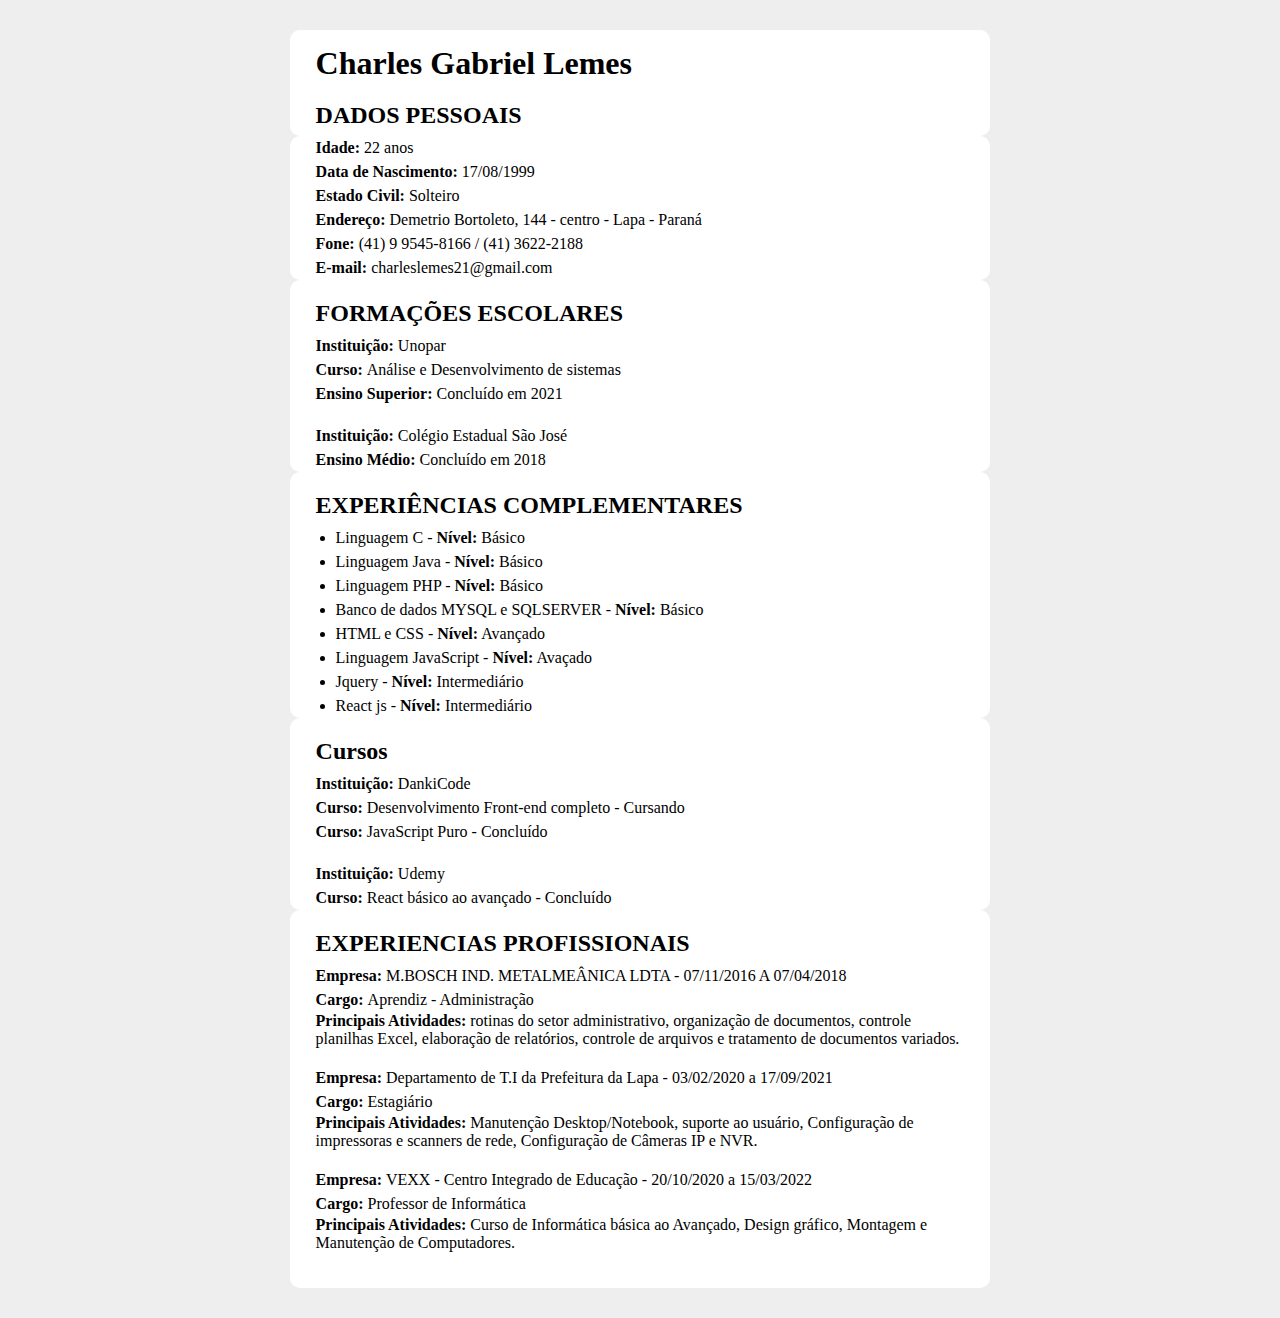
==== pages/curriculo.html @ 52ea9a1d "curriculo adicionado" ====
<!DOCTYPE html>
<html lang="pt-br">
<head>
    <meta charset="UTF-8">
    <meta http-equiv="X-UA-Compatible" content="IE=edge">
    <meta name="viewport" content="width=device-width, initial-scale=1.0, maximum-scale=1.0">
    <link rel="stylesheet" href="https://stackpath.bootstrapcdn.com/font-awesome/4.7.0/css/font-awesome.min.css" integrity="sha384-wvfXpqpZZVQGK6TAh5PVlGOfQNHSoD2xbE+QkPxCAFlNEevoEH3Sl0sibVcOQVnN" crossorigin="anonymous">
    <link rel="stylesheet" href="curriculo.css">
    <title>Curriculo</title>
</head>
<body>

<header>
<div class="center">
    <h1>Charles Gabriel Lemes</h1>
    <h2>DADOS PESSOAIS</h2>
</div><!--center-->
</header>

<section class="dados-pessoais">
<div class="center">
    <span><strong>Idade: </strong> 22 anos </span> 
    <span> <strong>Data de Nascimento: </strong> 17/08/1999</span>
    <span> <strong>Estado Civil: </strong> Solteiro</span>
    <span><strong>Endereço: </strong>Demetrio Bortoleto, 144 - centro - Lapa - Paraná</span>
    <span><strong>Fone: </strong>(41) 9 9545-8166 / (41) 3622-2188</span>
    <span><strong>E-mail: </strong>charleslemes21@gmail.com</span>
</div><!--center-->
</section><!--dados-pessoais-->


<section class="formacao-escolar">
<div class="center">
    <h2>FORMAÇÕES ESCOLARES</h2>

    <span><strong>Instituição: </strong>Unopar</span>
    <span><strong>Curso: </strong>Análise e Desenvolvimento de sistemas</span>
    <span><strong>Ensino Superior: </strong>Concluído em 2021</span>
    <br/>
    <span><strong>Instituição: </strong>Colégio Estadual São José</span>
    <span><strong>Ensino Médio: </strong> Concluído em 2018</span>

</div><!--center-->
</section><!--formacao-escolar-->

<section class="experiencia-complementar">
    <div class="center">
        <h2>EXPERIÊNCIAS COMPLEMENTARES</h2>
        <ul>
            <li>Linguagem C - <strong>Nível:</strong> Básico</li>
            <li>Linguagem Java - <strong>Nível:</strong> Básico</li>
            <li>Linguagem PHP - <strong>Nível:</strong> Básico</li>     
            <li>Banco de dados MYSQL e SQLSERVER - <strong>Nível:</strong> Básico</li>
            <li>HTML e CSS - <strong>Nível:</strong> Avançado</li>
            <li>Linguagem JavaScript - <strong>Nível:</strong> Avaçado</li>
            <li>Jquery - <strong>Nível:</strong> Intermediário </li>
            <li>React js - <strong>Nível:</strong> Intermediário</li>
        </ul>
    </div><!--center-->
    </section><!--experiencia-complementar-->

<section class="Cursos">
<div class="center">
    <h2>Cursos</h2>
    <span><strong>Instituição: </strong> DankiCode</span>
    <span><strong>Curso:</strong> Desenvolvimento Front-end completo - Cursando </span>
    <span><strong>Curso:</strong> JavaScript Puro - Concluído </span>
    <br>
    <span><strong>Instituição: </strong> Udemy</span>
    <span><strong>Curso:</strong> React básico ao avançado - Concluído </span>

</div><!--center-->
</section><!--cursos-->

<section class="experiencias">
<div class="center">
    <h2>EXPERIENCIAS PROFISSIONAIS</h2>
    <span><strong>Empresa: </strong> M.BOSCH IND. METALMEÂNICA LDTA - 07/11/2016 A 07/04/2018</span>
    <span><strong>Cargo: </strong> Aprendiz - Administração</span>
    <p><strong>Principais Atividades: </strong>rotinas do setor administrativo, organização de documentos, controle planilhas Excel, elaboração de relatórios, controle de arquivos e tratamento de documentos variados.</p>
    <br/>
    <span><strong>Empresa: </strong> Departamento de T.I da Prefeitura da Lapa - 03/02/2020 a 17/09/2021</span>
    <span><strong>Cargo: </strong> Estagiário</span>
    <p><strong>Principais Atividades: </strong>Manutenção Desktop/Notebook, suporte ao usuário, Configuração de impressoras e scanners de rede, Configuração de Câmeras IP e NVR.</p>
    <br/>
    <span><strong>Empresa: </strong> VEXX - Centro Integrado de Educação - 20/10/2020 a 15/03/2022</span>
    <span><strong>Cargo: </strong> Professor de Informática</span>
    <p><strong>Principais Atividades: </strong>Curso de Informática básica ao Avançado, Design gráfico, Montagem e Manutenção de Computadores.</p>
    <br/>
    <br/>
</div><!--center-->
</section><!--experiencias-->






    
    
</body>
</html>
---- pages/curriculo.css ----
*{
    margin:0;
    padding:0;
    box-sizing:border-box;
    font-family: Abel;
}

html,body{
    height: 100%;
    background-color: #eee;
    margin: 15px 0;
}

.center{
    background-color: white;
    border-radius:10px;
    max-width: 700px;
    padding: 0 2%;
    display: flex;
    flex-direction: column;
    margin: 0 auto;
    
}

h1{
    margin-top:15px;
}

h2{
    margin-top: 20px;
    margin-bottom: 7px;
}

span{
    padding: 3px 0;
    font-size: 16px;
}

li{
    margin-left: 20px;
    padding: 3px 0;
    font-size: 16px;

}

section.experiencias{
    
    padding-bottom: 30px;
}
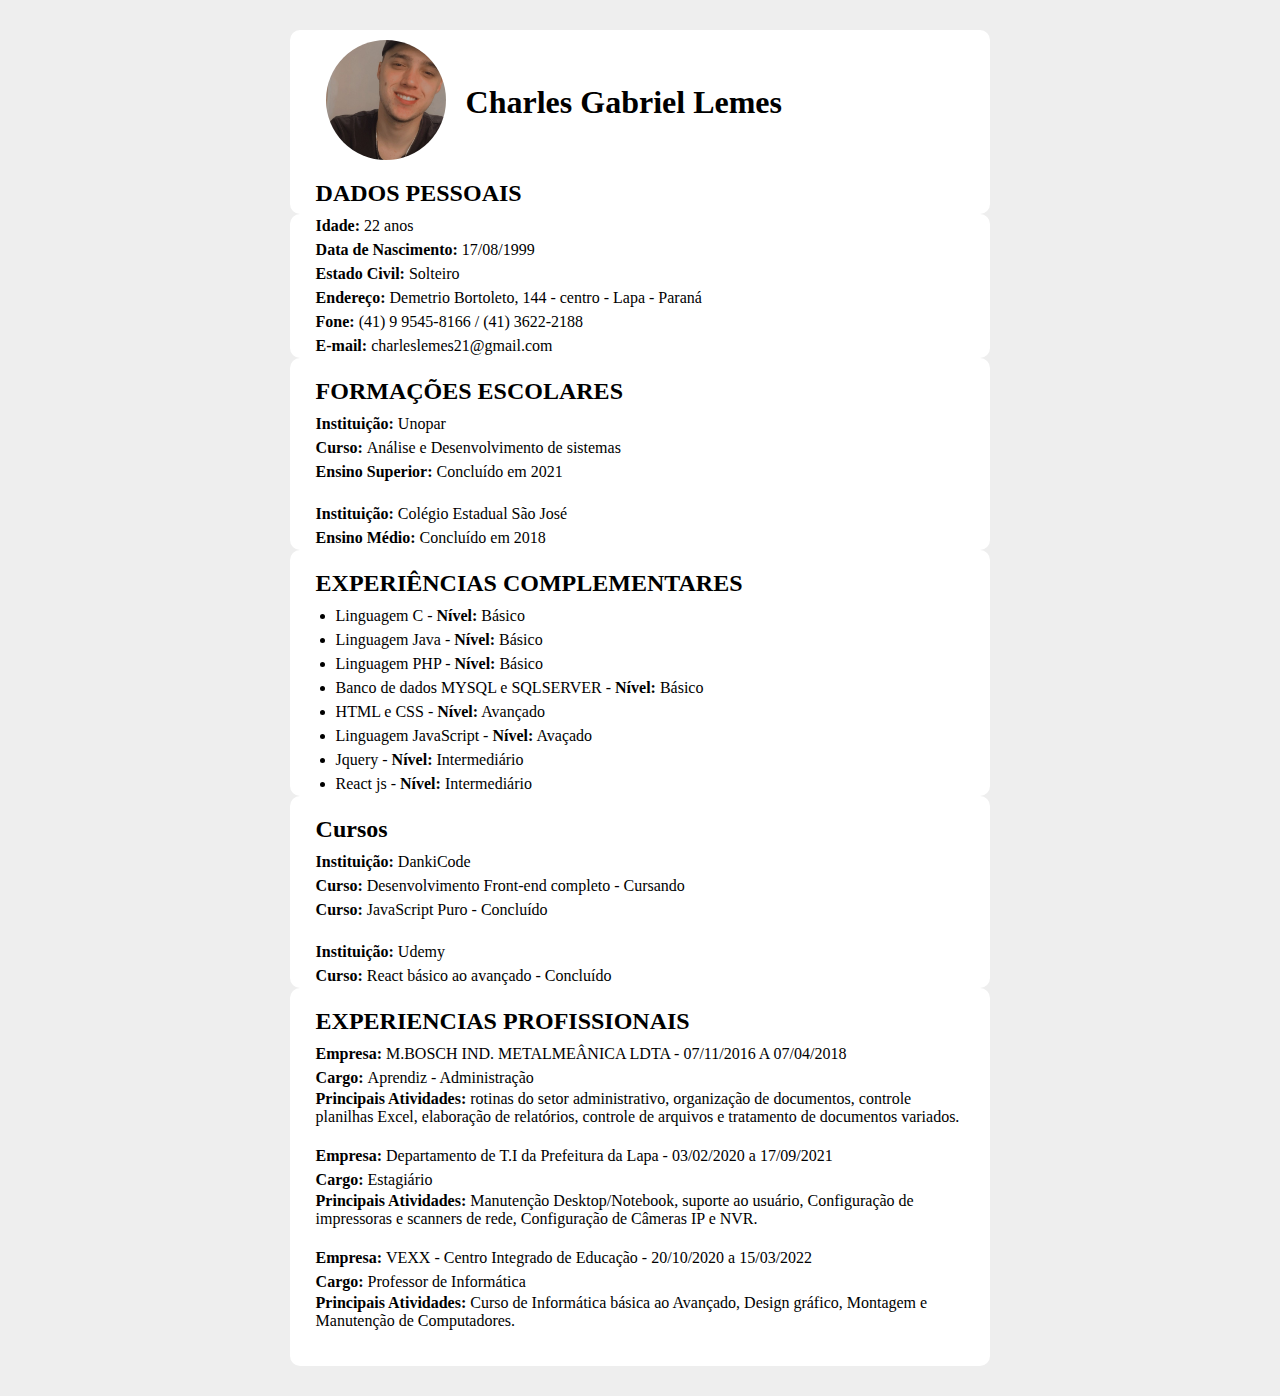
==== commit e836a653: "finalizando curriulo web" ====
--- a/pages/curriculo.html
+++ b/pages/curriculo.html
@@ -12,7 +12,11 @@
 
 <header>
 <div class="center">
-    <h1>Charles Gabriel Lemes</h1>
+    <div class="titulo">
+        <div class="img"></div>
+        <h1>Charles Gabriel Lemes</h1>
+    </div>
+  
     <h2>DADOS PESSOAIS</h2>
 </div><!--center-->
 </header>
@@ -44,8 +48,8 @@
 </section><!--formacao-escolar-->
 
 <section class="experiencia-complementar">
-    <div class="center">
-        <h2>EXPERIÊNCIAS COMPLEMENTARES</h2>
+<div class="center">
+    <h2>EXPERIÊNCIAS COMPLEMENTARES</h2>
         <ul>
             <li>Linguagem C - <strong>Nível:</strong> Básico</li>
             <li>Linguagem Java - <strong>Nível:</strong> Básico</li>
@@ -56,8 +60,8 @@
             <li>Jquery - <strong>Nível:</strong> Intermediário </li>
             <li>React js - <strong>Nível:</strong> Intermediário</li>
         </ul>
-    </div><!--center-->
-    </section><!--experiencia-complementar-->
+</div><!--center-->
+</section><!--experiencia-complementar-->
 
 <section class="Cursos">
 <div class="center">
@@ -90,13 +94,6 @@
     <br/>
 </div><!--center-->
 </section><!--experiencias-->
-
-
-
-
-
-
-    
     
 </body>
-</html>+</html>
--- a/pages/curriculo.css
+++ b/pages/curriculo.css
@@ -22,8 +22,28 @@
     
 }
 
+
+.img{
+    background-image: url('../images/foto1.jpeg');
+    width: 120px;
+    height: 120px;
+    background-position: center;
+    background-size: cover;
+    border-radius:50%;
+    margin-right: 20px;
+    margin-left: 10px;
+    margin-top: 10px;
+}
+
+.titulo{
+    text-align: center;
+    display: flex;
+    align-items: center;
+}
+
 h1{
     margin-top:15px;
+    text-align: center;
 }
 
 h2{
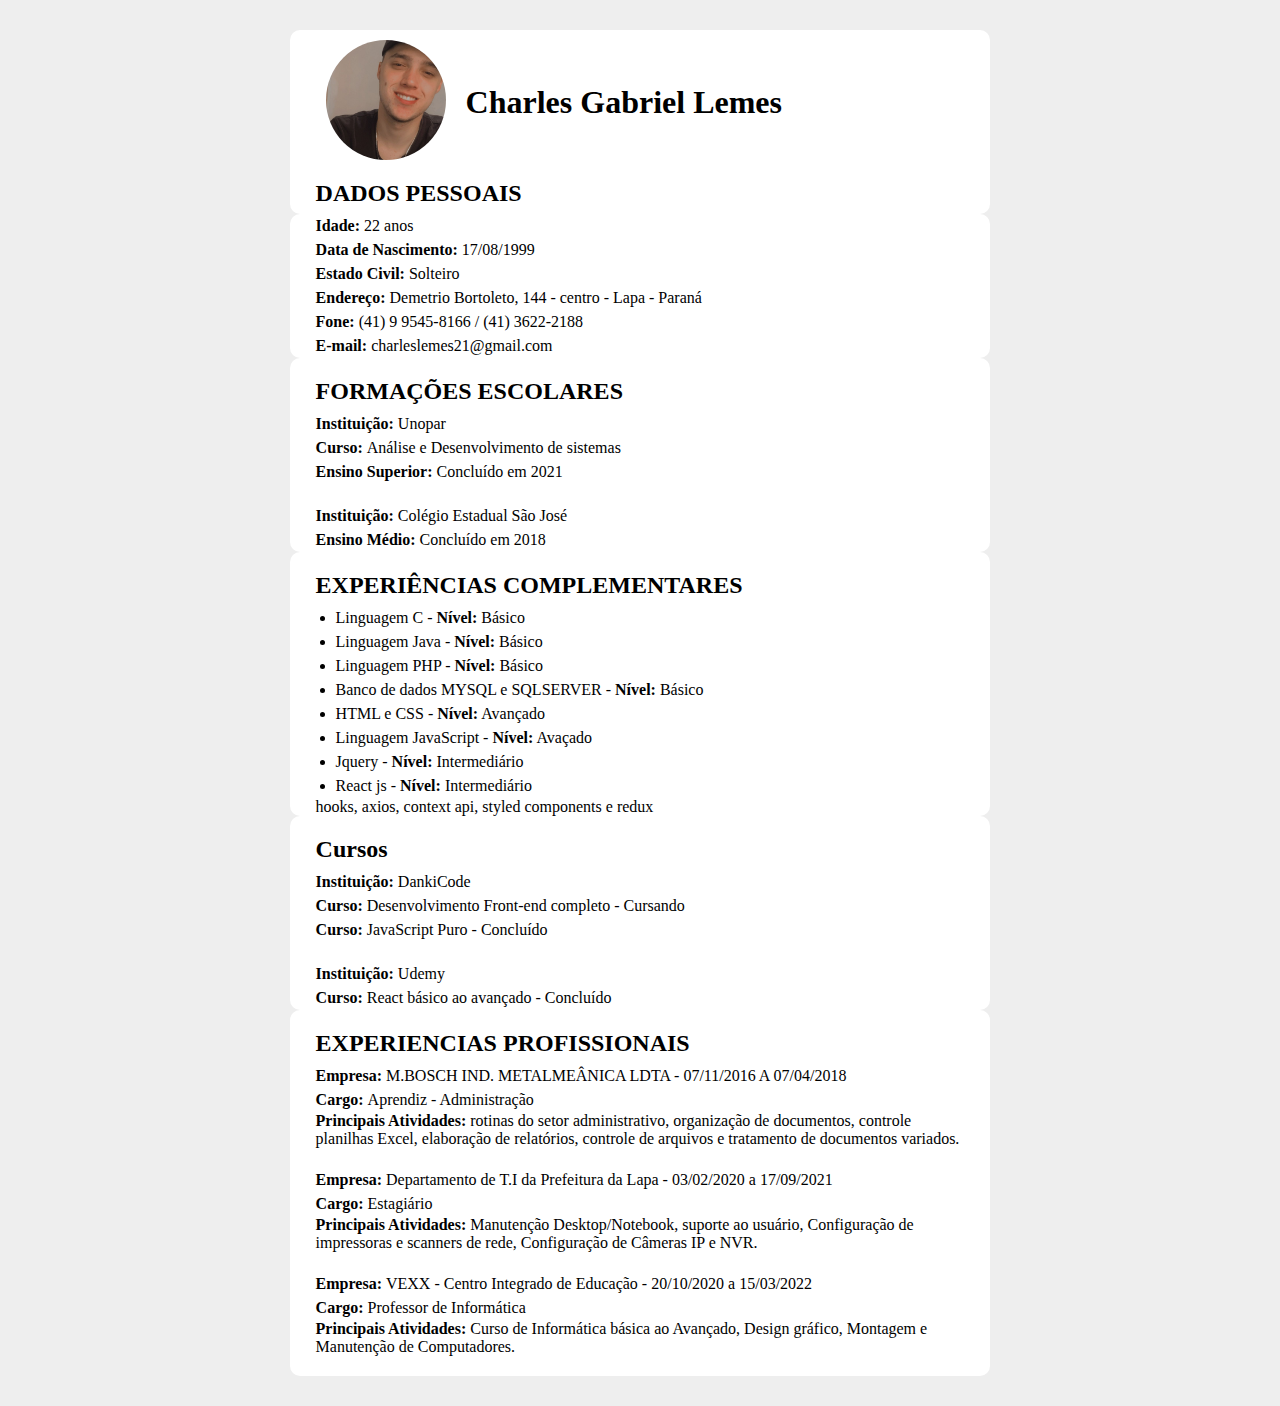
==== commit 8e75b15b: "novo projeto" ====
--- a/pages/curriculo.html
+++ b/pages/curriculo.html
@@ -40,7 +40,7 @@
     <span><strong>Instituição: </strong>Unopar</span>
     <span><strong>Curso: </strong>Análise e Desenvolvimento de sistemas</span>
     <span><strong>Ensino Superior: </strong>Concluído em 2021</span>
-    <br/>
+    <div class="espaco"></div>
     <span><strong>Instituição: </strong>Colégio Estadual São José</span>
     <span><strong>Ensino Médio: </strong> Concluído em 2018</span>
 
@@ -59,6 +59,7 @@
             <li>Linguagem JavaScript - <strong>Nível:</strong> Avaçado</li>
             <li>Jquery - <strong>Nível:</strong> Intermediário </li>
             <li>React js - <strong>Nível:</strong> Intermediário</li>
+            <p>hooks, axios, context api, styled components e redux</p>
         </ul>
 </div><!--center-->
 </section><!--experiencia-complementar-->
@@ -69,9 +70,10 @@
     <span><strong>Instituição: </strong> DankiCode</span>
     <span><strong>Curso:</strong> Desenvolvimento Front-end completo - Cursando </span>
     <span><strong>Curso:</strong> JavaScript Puro - Concluído </span>
-    <br>
+    <div class="espaco"></div>
     <span><strong>Instituição: </strong> Udemy</span>
     <span><strong>Curso:</strong> React básico ao avançado - Concluído </span>
+    
 
 </div><!--center-->
 </section><!--cursos-->
@@ -82,16 +84,15 @@
     <span><strong>Empresa: </strong> M.BOSCH IND. METALMEÂNICA LDTA - 07/11/2016 A 07/04/2018</span>
     <span><strong>Cargo: </strong> Aprendiz - Administração</span>
     <p><strong>Principais Atividades: </strong>rotinas do setor administrativo, organização de documentos, controle planilhas Excel, elaboração de relatórios, controle de arquivos e tratamento de documentos variados.</p>
-    <br/>
+    <div class="espaco"></div>
     <span><strong>Empresa: </strong> Departamento de T.I da Prefeitura da Lapa - 03/02/2020 a 17/09/2021</span>
     <span><strong>Cargo: </strong> Estagiário</span>
     <p><strong>Principais Atividades: </strong>Manutenção Desktop/Notebook, suporte ao usuário, Configuração de impressoras e scanners de rede, Configuração de Câmeras IP e NVR.</p>
-    <br/>
+    <div class="espaco"></div>
     <span><strong>Empresa: </strong> VEXX - Centro Integrado de Educação - 20/10/2020 a 15/03/2022</span>
     <span><strong>Cargo: </strong> Professor de Informática</span>
     <p><strong>Principais Atividades: </strong>Curso de Informática básica ao Avançado, Design gráfico, Montagem e Manutenção de Computadores.</p>
-    <br/>
-    <br/>
+    <div class="espaco"></div>
 </div><!--center-->
 </section><!--experiencias-->
     
--- a/pages/curriculo.css
+++ b/pages/curriculo.css
@@ -64,6 +64,9 @@
 }
 
 section.experiencias{
-    
     padding-bottom: 30px;
+}
+
+.espaco{
+    margin-bottom: 20px;
 }